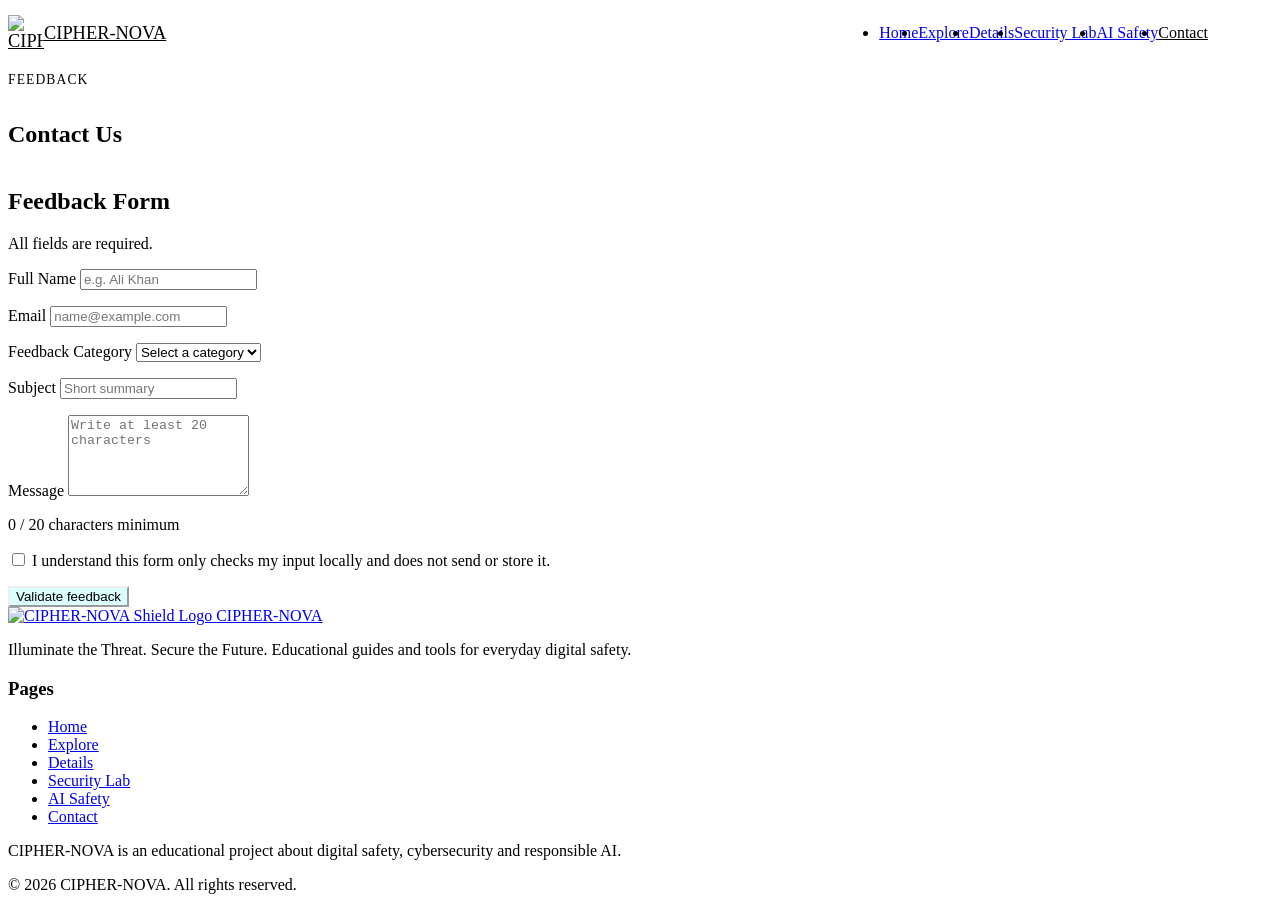
==== pages/contact.html @ e1cb3e1b "fix: reorganized the project for clarity and applied the js functionality to security-lab.js" ====
<!doctype html>
<html lang="en">
<head>
  <meta charset="UTF-8">
  <meta name="viewport" content="width=device-width, initial-scale=1.0">
  <title>Contact | CIPHER-NOVA</title>
  <meta name="description" content="Send feedback about CIPHER-NOVA. The form is validated locally in your browser only.">
  <link rel="stylesheet" href="../css/global.css">
  <link rel="stylesheet" href="../css/components.css">
  <link rel="stylesheet" href="../css/contact.css">
</head>
<body>

  <header class="navbar">
    <a href="../index.html" aria-label="CIPHER-NOVA Home" class="logo">
      <img src="../assets/icons/cipher-nova-logo.svg" alt="CIPHER-NOVA Shield Logo" width="36" height="36">
      <span>CIPHER-NOVA</span>
    </a>

    <nav aria-label="Primary Navigation">
      <ul>
        <li><a href="../index.html">Home</a></li>
        <li><a href="explore.html">Explore</a></li>
        <li><a href="details.html">Details</a></li>
        <li><a href="security-lab.html">Security Lab</a></li>
        <li><a href="ai-safety.html">AI Safety</a></li>
        <li><a href="contact.html" aria-current="page">Contact</a></li>
      </ul>
    </nav>
  </header>

  <main>
    <section class="hero">
      <p>FEEDBACK</p>
      <h1>Contact Us</h1>
    </section>

    <section>
      <h2>Feedback Form</h2>
      <p>All fields are required.</p>

      <div id="form-status" role="status" aria-live="polite" tabindex="-1"></div>

      <form id="feedback-form" novalidate>

        <div>
          <label for="fullName">Full Name</label>
          <input type="text" id="fullName" name="fullName" placeholder="e.g. Ali Khan"
                 autocomplete="name" aria-describedby="fullName-error" required>
          <p id="fullName-error"></p>
        </div>

        <div>
          <label for="email">Email</label>
          <input type="email" id="email" name="email" placeholder="name@example.com"
                 autocomplete="email" aria-describedby="email-error" required>
          <p id="email-error"></p>
        </div>

        <div>
          <label for="category">Feedback Category</label>
          <select id="category" name="category" aria-describedby="category-error" required>
            <option value="">Select a category</option>
            <option value="content">Content</option>
            <option value="design">Design</option>
            <option value="security-lab">Security Lab</option>
            <option value="ai-safety">AI Safety</option>
            <option value="bug">Bug report</option>
            <option value="other">Other</option>
          </select>
          <p id="category-error"></p>
        </div>

        <div>
          <label for="subject">Subject</label>
          <input type="text" id="subject" name="subject" placeholder="Short summary"
                 aria-describedby="subject-error" required>
          <p id="subject-error"></p>
        </div>

        <div>
          <label for="message">Message</label>
          <textarea id="message" name="message" rows="5" placeholder="Write at least 20 characters"
                    aria-describedby="message-hint message-error" required></textarea>
          <p id="message-hint">0 / 20 characters minimum</p>
          <p id="message-error"></p>
        </div>

        <div>
          <input type="checkbox" id="consent" name="consent"
                 aria-describedby="consent-error" required>
          <label for="consent">I understand this form only checks my input locally and does not send or store it.</label>
          <p id="consent-error"></p>
        </div>

        <button type="submit">Validate feedback</button>
      </form>
    </section>
  </main>

  <footer>
    <div>
      <a href="../index.html" aria-label="CIPHER-NOVA Home" class="logo">
        <img src="../assets/icons/cipher-nova-logo.svg" alt="CIPHER-NOVA Shield Logo" width="30" height="30">
        <span>CIPHER-NOVA</span>
      </a>
      <p>Illuminate the Threat. Secure the Future. Educational guides and tools for everyday digital safety.</p>
    </div>
    <nav aria-label="Footer Navigation">
      <h3>Pages</h3>
      <ul>
        <li><a href="../index.html">Home</a></li>
        <li><a href="explore.html">Explore</a></li>
        <li><a href="details.html">Details</a></li>
        <li><a href="security-lab.html">Security Lab</a></li>
        <li><a href="ai-safety.html">AI Safety</a></li>
        <li><a href="contact.html" aria-current="page">Contact</a></li>
      </ul>
    </nav>
    <div>
      <p>CIPHER-NOVA is an educational project about digital safety, cybersecurity and responsible AI.</p>
      <p>&copy; 2026 CIPHER-NOVA. All rights reserved.</p>
    </div>
  </footer>

  <script src="../js/validation.js" defer></script>
  <script src="../js/contact.js" defer></script>
</body>
</html>
---- css/components.css ----
.navbar,
body > header {
  max-width: 1200px;
  margin: 0 auto var(--base);
  padding: var(--small) clamp(var(--small), 3vw, var(--base));
  background: var(--bg-glass);
  -webkit-backdrop-filter: blur(12px);
  backdrop-filter: blur(12px);
  border: 1px solid var(--border-light);
  border-radius: 12px;
  display: flex;
  flex-wrap: wrap;
  justify-content: space-between;
  align-items: center;
  gap: var(--small);
}

.navbar .logo,
body > header > a:first-child {
  display: inline-flex;
  align-items: center;
  gap: var(--tiny);
  flex-shrink: 0;
  color: var(--text-base);
  font-size: 1.15rem;
}

.navbar .logo img,
body > header > a:first-child img {
  width: 36px;
  height: 36px;
  display: block;
}

.navbar .logo span,
body > header > a:first-child span {
  white-space: nowrap;
}

.navbar nav,
body > header nav {
  display: flex;
  flex: 1;
  justify-content: flex-end;
}

.navbar nav ul,
body > header nav ul {
  display: flex;
  flex-wrap: wrap;
  justify-content: flex-end;
  align-items: center;
  gap: var(--small);
}

.navbar nav a[aria-current="page"],
body > header nav a[aria-current="page"] {
  color: var(--neon-pink);
  text-shadow: var(--glow-pink);
  border-bottom: 2px solid var(--neon-pink);
  padding-bottom: 2px;
}

.hero,
.explore-hero,
.details-hero,
.lab1 {
  display: flex;
  flex-direction: column;
  gap: var(--small);
}

.hero > p:first-child,
.explore-hero > p:first-child,
.details-hero > p:first-child,
.lab1 > p:first-child {
  font-family: var(--font-highlights);
  font-size: 0.85rem;
  letter-spacing: 0.08em;
  color: var(--neon-pink);
}

.hero > div {
  display: flex;
  flex-wrap: wrap;
  gap: var(--small);
  margin-top: var(--tiny);
}

.hero img,
.details-hero img {
  display: block;
  width: 100%;
  max-height: 450px;
  margin-top: var(--small);
  border-radius: 10px;
  border: 1px solid var(--border-light);
  object-fit: cover;
}

.btn,
.hero > div a,
.next-steps-cta a,
#finalResultsCard a,
.decision-actions button,
#resetFiltersBtn {
  display: inline-flex;
  align-items: center;
  justify-content: center;
  gap: var(--tiny);
  padding: 0.65rem 1.25rem;
  border-radius: 8px;
  color: var(--text-base);
  font-family: var(--font-highlights);
  font-size: 0.85rem;
  font-weight: var(--font-bold);
  letter-spacing: 0.04em;
  text-decoration: none;
  background: var(--bg-glass);
  border: 1px solid var(--border-strong);
  -webkit-backdrop-filter: blur(12px);
  backdrop-filter: blur(12px);
  cursor: pointer;
  transition:
    transform 0.2s ease,
    border-color 0.2s ease,
    box-shadow 0.2s ease,
    color 0.2s ease;
}

.btn:hover,
.hero > div a:hover,
.next-steps-cta a:hover,
#finalResultsCard a:hover,
.decision-actions button:hover,
#resetFiltersBtn:hover {
  transform: translateY(-2px);
  color: var(--neon-cyan);
  border-color: var(--neon-cyan);
  box-shadow: var(--glow-cyan);
  text-shadow: none;
}

.btn:active,
.decision-actions button:active {
  transform: translateY(0);
}

button[type="submit"] {
  background: rgba(0, 255, 240, 0.14);
  border-color: var(--neon-cyan);
  color: var(--neon-cyan);
}

button[type="submit"]:hover {
  background: rgba(0, 255, 240, 0.24);
}

.badge,
.channel-badge,
.featured article > span:first-child {
  display: inline-block;
  width: fit-content;
  padding: 0.2rem 0.65rem;
  border-radius: 999px;
  font-family: var(--font-highlights);
  font-size: 0.72rem;
  font-weight: var(--font-bold);
  letter-spacing: 0.06em;
  text-transform: uppercase;
  color: var(--neon-cyan);
  background: rgba(0, 255, 240, 0.1);
  border: 1px solid var(--border-strong);
}

.flag-tag {
  display: inline-block;
  margin-left: 0.35rem;
  padding: 0.1rem 0.5rem;
  border-radius: 4px;
  font-family: var(--font-highlights);
  font-size: 0.72rem;
  color: var(--neon-pink);
  background: rgba(255, 46, 159, 0.12);
  border: 1px solid rgba(255, 46, 159, 0.4);
}

.card-container,
.variants-grid,
.featured,
.purpose ol,
.lifecycle-steps {
  display: grid;
  grid-template-columns: repeat(auto-fit, minmax(260px, 1fr));
  gap: var(--base);
}

.featured > h2,
.featured > p {
  grid-column: 1 / -1;
}

.card,
.variant-card,
.featured article,
.intro article,
.purpose li,
.lifecycle-steps li {
  display: flex;
  flex-direction: column;
  gap: var(--small);
  padding: var(--base);
  background: var(--bg-panel);
  -webkit-backdrop-filter: blur(12px);
  backdrop-filter: blur(12px);
  border: 1px solid var(--border-light);
  border-radius: 12px;
  transition:
    transform 0.3s ease,
    border-color 0.3s ease,
    box-shadow 0.3s ease;
}

.card:hover,
.variant-card:hover,
.featured article:hover,
.intro article:hover,
.purpose li:hover,
.lifecycle-steps li:hover {
  transform: translateY(-4px);
  border-color: var(--neon-cyan);
  box-shadow: var(--glow-cyan);
}

.card img {
  width: 100%;
  height: 190px;
  object-fit: cover;
  border-radius: 8px;
  border: 1px solid var(--border-light);
}

.card a,
.featured article a {
  margin-top: auto;
  font-family: var(--font-highlights);
  font-size: 0.85rem;
}

.filter-controls {
  display: flex;
  flex-direction: column;
  gap: var(--small);
  margin-top: var(--small);
}

.search-bar {
  display: flex;
  flex-direction: column;
  gap: var(--tiny);
}

.search-bar label {
  font-family: var(--font-highlights);
  font-size: 0.85rem;
  color: var(--text-gray);
}

.search-bar input,
.input,
.textarea,
.select {
  width: 100%;
  padding: 0.7rem var(--small);
  background: rgba(9, 24, 51, 0.75);
  border: 1px solid var(--border-light);
  border-radius: 8px;
  color: var(--text-base);
  font-family: var(--font-base);
  font-size: 1rem;
  transition:
    border-color 0.3s ease,
    box-shadow 0.3s ease;
}

.search-bar input::placeholder,
.input::placeholder,
.textarea::placeholder {
  color: var(--text-gray);
  opacity: 0.75;
}

.search-bar input:focus,
.input:focus,
.textarea:focus,
.select:focus {
  outline: none;
  background: var(--bg-darkblue);
  border-color: var(--neon-cyan);
  box-shadow: var(--glow-cyan);
}

.filter-buttons {
  display: flex;
  flex-wrap: wrap;
  gap: var(--tiny);
}

.filter-btn {
  padding: 0.45rem 0.9rem;
  border-radius: 999px;
  background: var(--bg-panel);
  border: 1px solid var(--border-light);
  color: var(--text-gray);
  font-family: var(--font-highlights);
  font-size: 0.78rem;
  cursor: pointer;
  transition: all 0.25s ease;
}

.filter-btn:hover {
  color: var(--text-base);
  border-color: var(--neon-cyan);
}

.filter-btn.active,
.filter-btn[aria-pressed="true"] {
  color: var(--bg-dark);
  background: var(--neon-cyan);
  border-color: var(--neon-cyan);
  box-shadow: var(--glow-cyan);
  font-weight: var(--font-bold);
}

.empty-state {
  padding: var(--base);
  text-align: center;
  background: var(--bg-panel);
  border: 1px dashed var(--border-strong);
  border-radius: 12px;
  display: flex;
  flex-direction: column;
  align-items: center;
  gap: var(--small);
}

.warning-signs-section ul,
.prevention-section ul,
.lab3 ul {
  display: flex;
  flex-direction: column;
  gap: var(--small);
}

.warning-signs-section li,
.prevention-section li,
.lab3 li {
  padding: var(--small) var(--base);
  background: var(--bg-panel);
  border-left: 3px solid var(--neon-cyan);
  border-radius: 0 8px 8px 0;
}

.warning-signs-section li {
  border-left-color: var(--neon-pink);
}

.sample-message,
.scenario-viewer {
  display: flex;
  flex-direction: column;
  gap: var(--small);
  padding: var(--base);
  background: rgba(6, 16, 36, 0.85);
  border: 1px solid var(--border-strong);
  border-radius: 12px;
}

.sample-meta,
.message-header {
  padding-bottom: var(--small);
  border-bottom: 1px solid var(--border-light);
  display: flex;
  flex-direction: column;
  gap: var(--tiny);
}

.message-meta div {
  display: flex;
  flex-wrap: wrap;
  gap: var(--tiny);
}

.message-meta dt {
  font-weight: var(--font-bold);
  color: var(--text-gray);
}

.sample-body,
.message-body {
  display: flex;
  flex-direction: column;
  gap: var(--small);
}

.link-preview-box {
  padding: var(--small);
  background: rgba(255, 46, 159, 0.08);
  border: 1px solid rgba(255, 46, 159, 0.35);
  border-radius: 8px;
  display: flex;
  flex-direction: column;
  gap: 0.35rem;
  font-size: 0.9rem;
}

.lab-scoreboard {
  display: grid;
  grid-template-columns: repeat(auto-fit, minmax(150px, 1fr));
  gap: var(--small);
  margin-top: var(--small);
}

.lab-scoreboard > div {
  padding: var(--small);
  background: var(--bg-panel);
  border: 1px solid var(--border-light);
  border-radius: 10px;
  display: flex;
  flex-direction: column;
  gap: 0.25rem;
}

.lab-scoreboard span {
  font-size: 0.8rem;
  color: var(--text-gray);
  text-transform: uppercase;
  letter-spacing: 0.05em;
}

.lab-scoreboard strong {
  font-family: var(--font-highlights);
  font-size: 1.35rem;
  color: var(--neon-cyan);
}

.decision-panel {
  display: flex;
  flex-direction: column;
  gap: var(--small);
}

.decision-panel fieldset {
  border: 1px solid var(--border-light);
  border-radius: 10px;
  padding: var(--small);
  display: flex;
  flex-wrap: wrap;
  gap: var(--small);
}

.decision-panel legend {
  padding: 0 var(--tiny);
  font-family: var(--font-highlights);
  font-size: 0.9rem;
  color: var(--text-gray);
}

.choice-option {
  flex: 1 1 200px;
  display: flex;
  align-items: center;
  gap: var(--tiny);
  padding: 0.85rem var(--small);
  background: var(--bg-panel);
  border: 1px solid var(--border-light);
  border-radius: 8px;
  cursor: pointer;
  transition:
    border-color 0.25s ease,
    box-shadow 0.25s ease;
}

.choice-option:hover {
  border-color: var(--neon-cyan);
}

.choice-option:has(input:checked) {
  border-color: var(--neon-cyan);
  background: rgba(0, 255, 240, 0.1);
  box-shadow: var(--glow-cyan);
}

.choice-option input[type="radio"] {
  accent-color: var(--neon-cyan);
  width: 1.1rem;
  height: 1.1rem;
}

.decision-actions,
.next-steps-cta > div,
#finalResultsCard {
  display: flex;
  flex-wrap: wrap;
  gap: var(--small);
  align-items: center;
}

.next-steps-cta,
.feedback-panel,
#finalResultsCard {
  padding: var(--base);
  background: var(--bg-panel);
  border: 1px solid var(--neon-cyan);
  border-radius: 12px;
  box-shadow: var(--glow-cyan);
  display: flex;
  flex-direction: column;
  align-items: flex-start;
  gap: var(--small);
}

.feedback-panel ul {
  list-style: disc;
  padding-left: 1.25rem;
  display: flex;
  flex-direction: column;
  gap: 0.4rem;
}

/* the simulator adds these two classes when you answer - colour the panel */
.feedback-panel.is-correct {
  border-color: #35d69a;
  box-shadow: 0 0 12px rgba(53, 214, 154, 0.45);
}

.feedback-panel.is-incorrect {
  border-color: var(--neon-pink);
  box-shadow: var(--glow-pink);
}
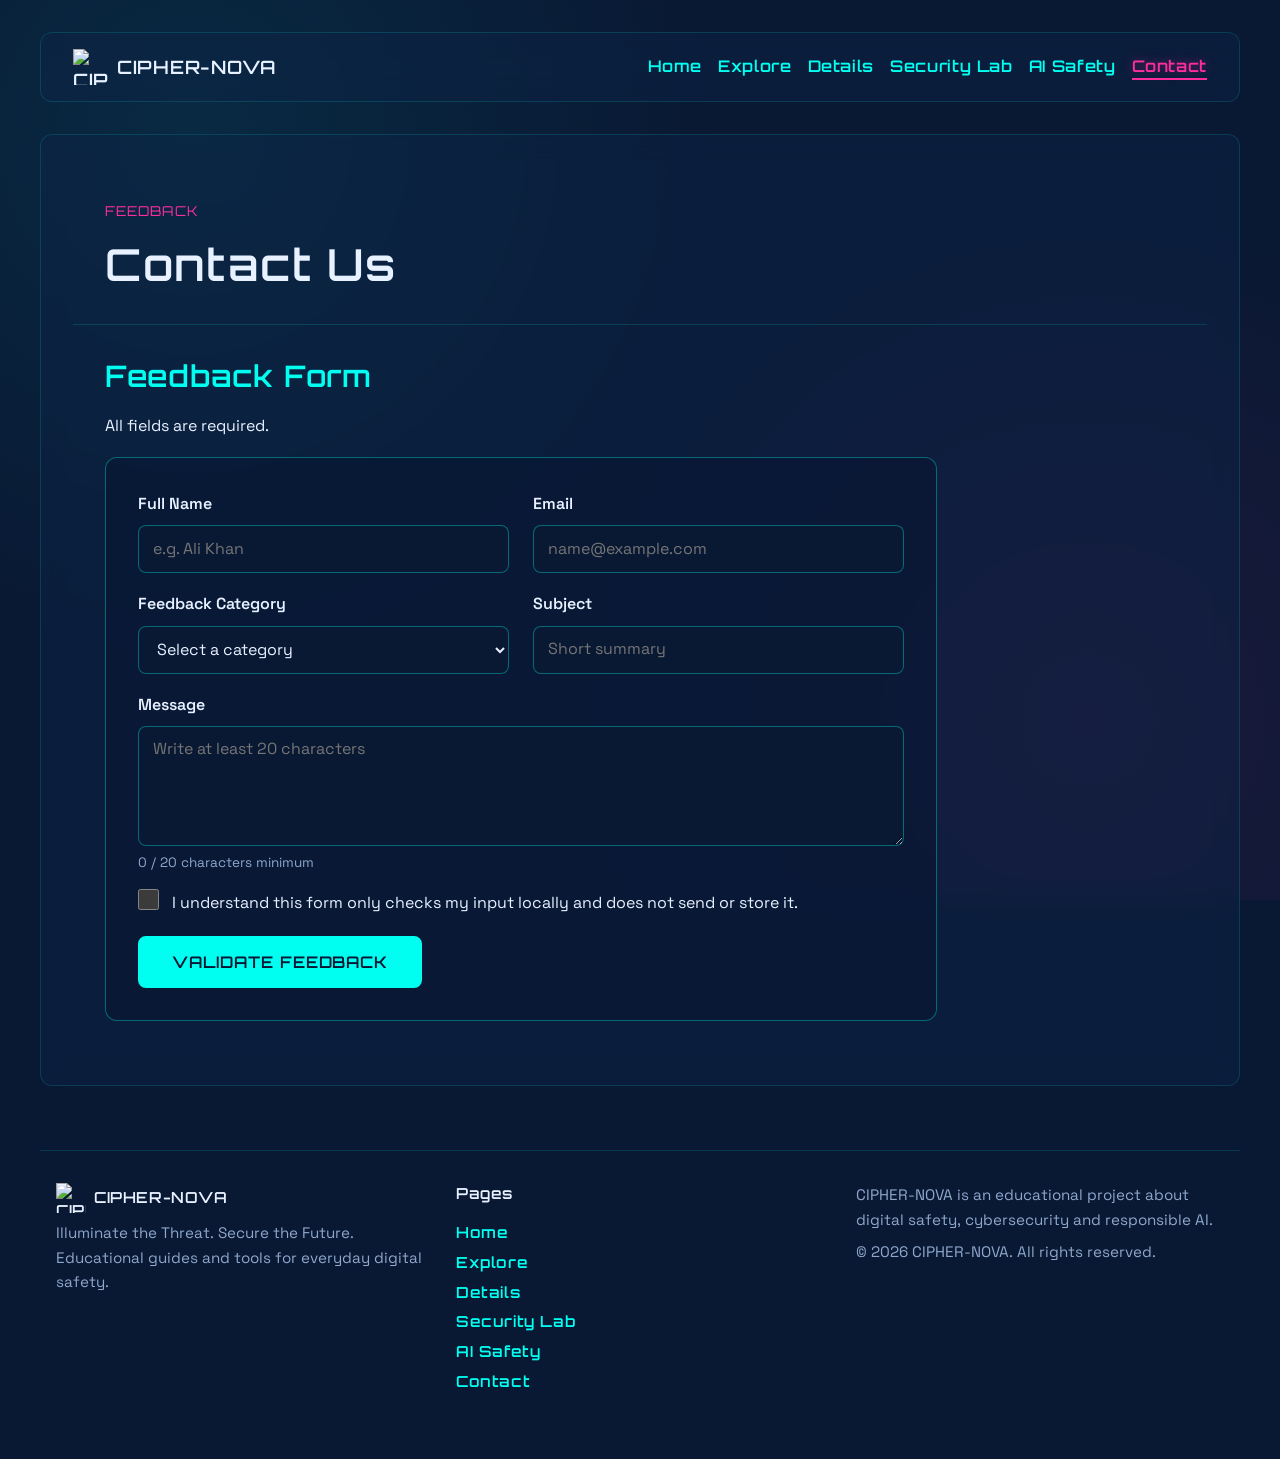
==== commit 431816b9: "feat: update README structure, add new images, and enhance CSS/JS functionality" ====
--- a/pages/contact.html
+++ b/pages/contact.html
@@ -8,6 +8,8 @@
   <link rel="stylesheet" href="../css/global.css">
   <link rel="stylesheet" href="../css/components.css">
   <link rel="stylesheet" href="../css/contact.css">
+  <script src="../js/validation.js" defer></script>
+  <script src="../js/contact.js" defer></script>
 </head>
 <body>
 
@@ -123,7 +125,5 @@
     </div>
   </footer>
 
-  <script src="../js/validation.js" defer></script>
-  <script src="../js/contact.js" defer></script>
 </body>
 </html>
--- a/css/global.css
+++ b/css/global.css
@@ -0,0 +1,202 @@
+@import url("https://fonts.googleapis.com/css2?family=Orbitron:wght@400..900&family=Space+Grotesk:wght@300..700&display=swap");
+
+*,
+*::before,
+*::after {
+  margin: 0;
+  padding: 0;
+  box-sizing: border-box;
+}
+
+:root {
+  --bg-dark: #091833;
+  --bg-darkblue: #0f2447;
+  --bg-glass: rgba(15, 36, 71, 0.45);
+  --bg-panel: rgba(9, 24, 51, 0.65);
+  --neon-cyan: #00fff0;
+  --neon-pink: #ff2e9f;
+  --text-base: #e8f1ff;
+  --text-gray: #8ea8cc;
+
+  --border-light: rgba(0, 255, 240, 0.14);
+  --border-strong: rgba(0, 255, 240, 0.35);
+  --glow-cyan: 0 0 12px rgba(0, 255, 240, 0.45);
+  --glow-pink: 0 0 12px rgba(255, 46, 159, 0.45);
+
+  --tiny: 0.5rem;
+  --small: 1rem;
+  --base: 2rem;
+  --large: 4rem;
+
+  --font-highlights: "Orbitron", sans-serif;
+  --font-base: "Space Grotesk", sans-serif;
+  --font-mono: ui-monospace, SFMono-Regular, Menlo, Monaco, Consolas, monospace;
+  --font-regular: 400;
+  --font-bold: 600;
+}
+
+[hidden] {
+  display: none !important;
+}
+
+html {
+  scroll-behavior: smooth;
+  color-scheme: dark;
+}
+
+body {
+  min-height: 100vh;
+  padding: clamp(var(--small), 3vw, var(--base));
+  background:
+    radial-gradient(
+      circle at 15% 15%,
+      rgba(0, 255, 240, 0.08),
+      transparent 40%
+    ),
+    radial-gradient(
+      circle at 85% 80%,
+      rgba(255, 46, 159, 0.08),
+      transparent 40%
+    ),
+    var(--bg-dark);
+  background-attachment: fixed;
+  color: var(--text-base);
+  font-family: var(--font-base);
+  font-weight: var(--font-regular);
+  line-height: 1.6;
+  -webkit-font-smoothing: antialiased;
+}
+
+h1,
+h2,
+h3,
+nav,
+.logo {
+  font-family: var(--font-highlights);
+  font-weight: var(--font-bold);
+  letter-spacing: 0.04em;
+}
+
+h1 {
+  font-size: clamp(1.75rem, 4vw, 2.75rem);
+  line-height: 1.2;
+}
+
+h2 {
+  font-size: clamp(1.35rem, 2.5vw, 1.85rem);
+  line-height: 1.3;
+  color: var(--neon-cyan);
+}
+
+h3 {
+  font-size: 1.15rem;
+  line-height: 1.4;
+}
+
+p {
+  max-width: 72ch;
+}
+
+main {
+  max-width: 1200px;
+  margin: clamp(var(--small), 3vw, var(--base)) auto
+    clamp(var(--base), 5vw, var(--large));
+  padding: clamp(var(--small), 4vw, var(--base));
+  background-color: var(--bg-glass);
+  -webkit-backdrop-filter: blur(12px);
+  backdrop-filter: blur(12px);
+  border: 1px solid var(--border-light);
+  border-radius: 12px;
+  line-height: 1.8;
+}
+
+section {
+  display: flex;
+  flex-direction: column;
+  gap: var(--small);
+  padding: clamp(var(--small), 3vw, var(--base));
+}
+
+section + section {
+  border-top: 1px solid var(--border-light);
+}
+
+ol,
+ul {
+  list-style: none;
+}
+
+code {
+  font-family: var(--font-mono);
+  font-size: 0.9em;
+  padding: 0.15em 0.4em;
+  background: rgba(0, 255, 240, 0.08);
+  border: 1px solid var(--border-light);
+  border-radius: 4px;
+  color: var(--neon-cyan);
+  word-break: break-word;
+}
+
+a {
+  color: var(--neon-cyan);
+  text-decoration: none;
+  transition:
+    color 0.3s ease,
+    text-shadow 0.3s ease;
+}
+
+a:hover,
+a:focus-visible {
+  color: var(--neon-pink);
+  text-shadow: var(--glow-pink);
+}
+
+a:focus-visible,
+button:focus-visible,
+input:focus-visible,
+select:focus-visible,
+textarea:focus-visible {
+  outline: 2px solid var(--neon-pink);
+  outline-offset: 3px;
+  border-radius: 4px;
+}
+
+footer {
+  max-width: 1200px;
+  margin: 0 auto;
+  padding: var(--base) var(--small);
+  border-top: 1px solid var(--border-light);
+  display: grid;
+  grid-template-columns: repeat(auto-fit, minmax(220px, 1fr));
+  gap: var(--base);
+  color: var(--text-gray);
+  font-size: 0.95rem;
+}
+
+footer > div,
+footer > nav {
+  display: flex;
+  flex-direction: column;
+  gap: var(--tiny);
+}
+
+footer > div:first-child > a {
+  display: inline-flex;
+  align-items: center;
+  gap: var(--tiny);
+  font-family: var(--font-highlights);
+  font-weight: var(--font-bold);
+  color: var(--text-base);
+}
+
+footer h3 {
+  font-size: 0.95rem;
+  color: var(--text-base);
+  margin-bottom: var(--tiny);
+}
+
+footer ul {
+  display: flex;
+  flex-direction: column;
+  gap: 0.35rem;
+}
--- a/css/components.css
+++ b/css/components.css
@@ -98,7 +98,6 @@
   object-fit: cover;
 }
 
-.btn,
 .hero > div a,
 .next-steps-cta a,
 #finalResultsCard a,
@@ -128,7 +127,6 @@
     color 0.2s ease;
 }
 
-.btn:hover,
 .hero > div a:hover,
 .next-steps-cta a:hover,
 #finalResultsCard a:hover,
@@ -141,7 +139,6 @@
   text-shadow: none;
 }
 
-.btn:active,
 .decision-actions button:active {
   transform: translateY(0);
 }
@@ -266,10 +263,7 @@
   color: var(--text-gray);
 }
 
-.search-bar input,
-.input,
-.textarea,
-.select {
+.search-bar input {
   width: 100%;
   padding: 0.7rem var(--small);
   background: rgba(9, 24, 51, 0.75);
@@ -283,17 +277,12 @@
     box-shadow 0.3s ease;
 }
 
-.search-bar input::placeholder,
-.input::placeholder,
-.textarea::placeholder {
+.search-bar input::placeholder {
   color: var(--text-gray);
   opacity: 0.75;
 }
 
-.search-bar input:focus,
-.input:focus,
-.textarea:focus,
-.select:focus {
+.search-bar input:focus {
   outline: none;
   background: var(--bg-darkblue);
   border-color: var(--neon-cyan);
@@ -498,7 +487,6 @@
 }
 
 .decision-actions,
-.next-steps-cta > div,
 #finalResultsCard {
   display: flex;
   flex-wrap: wrap;
--- a/css/contact.css
+++ b/css/contact.css
@@ -0,0 +1,165 @@
+#feedback-form {
+  display: grid;
+  grid-template-columns: repeat(2, minmax(0, 1fr));
+  gap: 1.1rem 1.5rem;
+  max-width: 52rem;
+  padding: clamp(1rem, 3vw, 2rem);
+  background: var(--bg-panel);
+  border: 1px solid var(--border-strong);
+  border-radius: 12px;
+}
+
+#feedback-form > div {
+  display: grid;
+  align-content: start;
+  gap: 0.4rem;
+  min-width: 0;
+}
+
+#feedback-form > div:has(> #message, > #consent),
+#feedback-form > button {
+  grid-column: 1 / -1;
+}
+
+/* ---------- labels and fields ---------- */
+#feedback-form label {
+  font-weight: var(--font-bold);
+}
+
+#feedback-form :is(input:not([type="checkbox"]), select, textarea) {
+  width: 100%;
+  min-height: 3rem;
+  padding: 0.7rem 0.9rem;
+  background: var(--bg-dark);
+  color: var(--text-base);
+  border: 1px solid var(--border-strong);
+  border-radius: 8px;
+  font: inherit;
+  line-height: 1.4;
+}
+
+#feedback-form textarea {
+  height: 7.5rem;
+  resize: vertical;
+}
+
+#feedback-form p {
+  font-size: 0.85rem;
+  line-height: 1.4;
+  color: var(--text-gray);
+}
+
+#feedback-form p:empty {
+  display: none;
+}
+
+#feedback-form p[id$="-error"] {
+  color: #ff7fc0;
+  font-weight: var(--font-bold);
+}
+
+#feedback-form > div:has(> #consent) {
+  grid-template-columns: auto 1fr;
+  align-items: start;
+  column-gap: 0.8rem;
+}
+
+#consent {
+  width: 1.3rem;
+  height: 1.3rem;
+  accent-color: var(--neon-cyan);
+}
+
+#feedback-form label[for="consent"] {
+  font-weight: var(--font-regular);
+  cursor: pointer;
+}
+
+#consent-error {
+  grid-column: 2;
+}
+
+#feedback-form > button {
+  justify-self: start;
+  min-width: 16rem;
+  min-height: 3.3rem;
+  padding: 0.8rem 2rem;
+  background: var(--neon-cyan);
+  color: var(--bg-dark);
+  border: 2px solid var(--neon-cyan);
+  border-radius: 8px;
+  font: var(--font-bold) 1rem var(--font-highlights);
+  letter-spacing: 0.06em;
+  text-transform: uppercase;
+  cursor: pointer;
+}
+
+/* ---------- neon hover (same effect as .featured article) ---------- */
+#feedback-form,
+#feedback-form :is(input:not([type="checkbox"]), select, textarea),
+#feedback-form > button {
+  transition: transform 0.3s ease, border-color 0.3s ease,
+              box-shadow 0.3s ease, background 0.3s ease;
+}
+
+#feedback-form:hover,
+#feedback-form :is(input:not([type="checkbox"]), select, textarea):hover,
+#feedback-form :is(input:not([type="checkbox"]), select, textarea):focus {
+  border-color: var(--neon-cyan);
+  box-shadow: var(--glow-cyan);
+}
+
+#feedback-form > button:hover {
+  background: var(--text-base);
+  border-color: var(--text-base);
+  transform: translateY(-4px);
+  box-shadow: var(--glow-cyan);
+}
+
+/* errors stay pink - keep this AFTER the hover rules */
+#feedback-form :is(input, select, textarea)[aria-invalid="true"],
+#feedback-form :is(input, select, textarea)[aria-invalid="true"]:is(:hover, :focus) {
+  border-color: var(--neon-pink);
+  box-shadow: var(--glow-pink);
+}
+
+#form-status:not(:empty) {
+  max-width: 52rem;
+  padding: 0.9rem 1.2rem;
+  background: var(--bg-panel);
+  border: 2px solid var(--border-strong);
+  border-radius: 8px;
+  font-weight: var(--font-bold);
+}
+
+/* the empty status box is still read out by screen readers but takes no space */
+#form-status:empty {
+  position: absolute;
+  width: 1px;
+  height: 1px;
+  overflow: hidden;
+  clip-path: inset(50%);
+}
+
+#form-status[data-state="error"] {
+  border-color: var(--neon-pink);
+  color: #ff7fc0;
+}
+
+#form-status[data-state="success"] {
+  border-color: #35d69a;
+  color: #35d69a;
+}
+
+/* ---------- small screens ---------- */
+@media (max-width: 40rem) {
+  #feedback-form {
+    grid-template-columns: minmax(0, 1fr);
+  }
+
+  #feedback-form > button {
+    width: 100%;
+    justify-self: stretch;
+    min-width: 0;
+  }
+}
